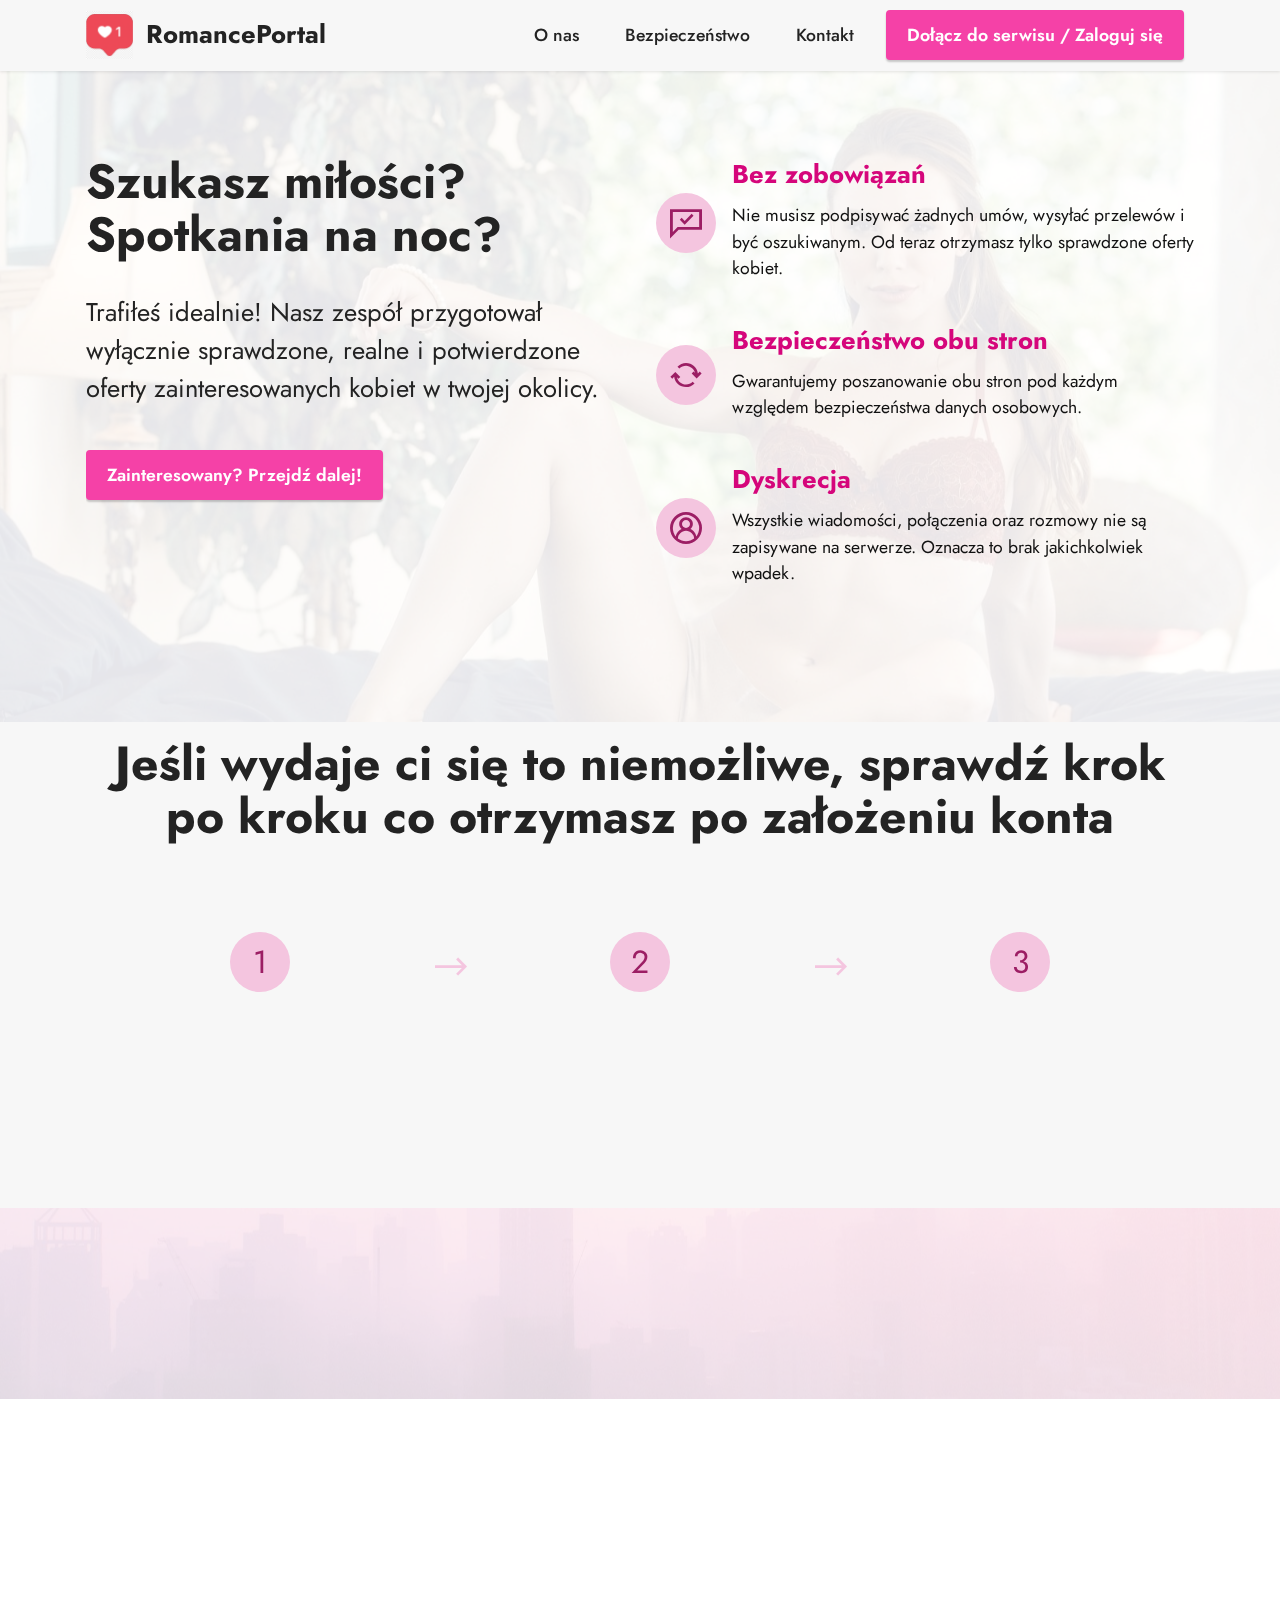
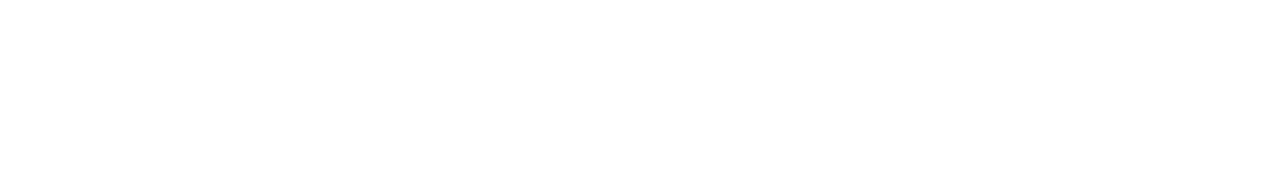
==== page1.html @ 08dfed38 "Add files via upload" ====
<!DOCTYPE html>
<html  >
<head>
  <!-- Site made with Mobirise Website Builder v5.2.0, https://mobirise.com -->
  <meta charset="UTF-8">
  <meta http-equiv="X-UA-Compatible" content="IE=edge">
  <meta name="generator" content="Mobirise v5.2.0, mobirise.com">
  <meta name="viewport" content="width=device-width, initial-scale=1, minimum-scale=1">
  <link rel="shortcut icon" href="assets/images/logo5.png" type="image/x-icon">
  <meta name="description" content="">
  
  
  <title>Page 1</title>
  <link rel="stylesheet" href="assets/web/assets/mobirise-icons2/mobirise2.css">
  <link rel="stylesheet" href="assets/tether/tether.min.css">
  <link rel="stylesheet" href="assets/bootstrap/css/bootstrap.min.css">
  <link rel="stylesheet" href="assets/bootstrap/css/bootstrap-grid.min.css">
  <link rel="stylesheet" href="assets/bootstrap/css/bootstrap-reboot.min.css">
  <link rel="stylesheet" href="assets/dropdown/css/style.css">
  <link rel="stylesheet" href="assets/animatecss/animate.css">
  <link rel="stylesheet" href="assets/socicon/css/styles.css">
  <link rel="stylesheet" href="assets/theme/css/style.css">
  <link rel="preload" as="style" href="assets/mobirise/css/mbr-additional.css"><link rel="stylesheet" href="assets/mobirise/css/mbr-additional.css" type="text/css">
  
  
  
  
</head>
<body>
  
  <section class="menu menu2 cid-suENTxYLut" once="menu" id="menu2-1d">
    
    <nav class="navbar navbar-dropdown navbar-fixed-top navbar-expand-lg">
        <div class="container">
            <div class="navbar-brand">
                <span class="navbar-logo">
                    <a href="https://mobiri.se">
                        <img src="assets/images/love-instagram-heart-logo-11562890691vkp75hdcke-96x98.png" alt="Mobirise" style="height: 3rem;">
                    </a>
                </span>
                <span class="navbar-caption-wrap"><a class="navbar-caption text-black display-7" href="https://mobiri.se">RomancePortal</a></span>
            </div>
            <button class="navbar-toggler" type="button" data-toggle="collapse" data-target="#navbarSupportedContent" aria-controls="navbarNavAltMarkup" aria-expanded="false" aria-label="Toggle navigation">
                <div class="hamburger">
                    <span></span>
                    <span></span>
                    <span></span>
                    <span></span>
                </div>
            </button>
            <div class="collapse navbar-collapse" id="navbarSupportedContent">
                <ul class="navbar-nav nav-dropdown" data-app-modern-menu="true"><li class="nav-item"><a class="nav-link link text-black display-4" href="https://mobiri.se">
                            O nas</a></li>
                    <li class="nav-item"><a class="nav-link link text-black display-4" href="https://mobiri.se">
                            Bezpieczeństwo</a></li>
                    <li class="nav-item"><a class="nav-link link text-black display-4" href="https://mobiri.se">Kontakt</a>
                    </li></ul>
                
                <div class="navbar-buttons mbr-section-btn"><a class="btn btn-primary display-4" href="https://mobiri.se">
                        Dołącz do serwisu / Zaloguj się</a></div>
            </div>
        </div>
    </nav>
</section>

<section class="features12 cid-suENNFpKTZ mbr-parallax-background" id="features13-1b">

    
    <div class="mbr-overlay" style="opacity: 0.9; background-color: rgb(255, 255, 255);">
    </div>
    <div class="container">
        <div class="row justify-content-center">
            <div class="col-12 col-lg-6">
                <div class="card-wrapper">
                    <div class="card-box align-left">
                        <h4 class="card-title mbr-fonts-style mb-4 display-2"><strong>Szukasz miłości?</strong><br><strong>Spotkania na noc?</strong></h4>
                        <p class="mbr-text mbr-fonts-style mb-4 display-7">
                            Trafiłeś idealnie! Nasz zespół przygotował wyłącznie sprawdzone, realne i potwierdzone oferty zainteresowanych kobiet w twojej okolicy.</p>
                        <div class="mbr-section-btn"><a class="btn btn-primary display-4" href="https://mobiri.se">Zainteresowany? Przejdź dalej!</a></div>
                    </div>
                </div>
            </div>
            <div class="col-12 col-lg-6">
                <div class="item mbr-flex">
                    <div class="icon-box">
                        <span class="mbr-iconfont mobi-mbri-cust-feedback mobi-mbri"></span>
                    </div>
                    <div class="text-box">
                        <h4 class="icon-title mbr-black mbr-fonts-style display-7">
                            <strong>Bez zobowiązań</strong></h4>
                        <h5 class="icon-text mbr-black mbr-fonts-style display-4">Nie musisz podpisywać żadnych umów, wysyłać przelewów i być oszukiwanym. Od teraz otrzymasz tylko sprawdzone oferty kobiet.</h5>
                    </div>
                </div>
                <div class="item mbr-flex">
                    <div class="icon-box">
                        <span class="mbr-iconfont mobi-mbri-update mobi-mbri"></span>
                    </div>
                    <div class="text-box">
                        <h4 class="icon-title mbr-black mbr-fonts-style display-7">
                            <strong>Bezpieczeństwo obu stron</strong></h4>
                        <h5 class="icon-text mbr-black mbr-fonts-style display-4">Gwarantujemy poszanowanie obu stron pod każdym względem bezpieczeństwa danych osobowych.</h5>
                    </div>
                </div>
                <div class="item mbr-flex">
                    <div class="icon-box">
                        <span class="mbr-iconfont mobi-mbri-user-2 mobi-mbri"></span>
                    </div>
                    <div class="text-box">
                        <h4 class="icon-title mbr-black mbr-fonts-style display-7">
                            <strong>Dyskrecja</strong></h4>
                        <h5 class="icon-text mbr-black mbr-fonts-style display-4">Wszystkie wiadomości, połączenia oraz rozmowy nie są zapisywane na serwerze. Oznacza to brak jakichkolwiek wpadek.</h5>
                    </div>
                </div>
            </div>
        </div>
    </div>
</section>

<section class="features23 cid-suENOWHllO" id="features24-1c">

    
    
    <div class="container">
        <div class="row justify-content-center">
            <div class="col-12">
                <div class="card-wrapper mb-4">
                    <div class="card-box align-center">
                        <h4 class="card-title mbr-fonts-style mb-4 display-2">
                            <strong>Jeśli wydaje ci się to niemożliwe, sprawdź krok po kroku co otrzymasz po założeniu konta</strong></h4>
                        
                        
                    </div>
                </div>
            </div>
            <div class="col-12 col-md-6 col-lg-4">
                <div class="item first mbr-flex p-4">
                    <div class="icon-wrap w-100">
                        <div class="icon-box">
                            <span class="step-number mbr-fonts-style display-5">1</span>
                        </div>
                    </div>

                    <div class="text-box">
                        <h4 class="icon-title card-title mbr-black mbr-fonts-style display-7"><strong>Przejście na portal randkowy</strong></h4>
                        <h5 class="mbr-text mbr-black mbr-fonts-style display-4">Wystarczy przejść na sprawdzony przez nas i zweryfikowany portal z pewnością działania.</h5>
                    </div>
                </div>
                <!-- <span mbr-icon class="mbr-iconfont mobi-mbri-devices mobi-mbri"></span> -->
            </div>
            <div class="col-12 col-md-6 col-lg-4">
                <div class="item mbr-flex p-4">
                    <div class="icon-wrap w-100">
                        <div class="icon-box">
                            <span class="step-number mbr-fonts-style display-5">2</span>
                        </div>
                    </div>
                    <div class="text-box">
                        <h4 class="icon-title card-title mbr-black mbr-fonts-style display-7"><strong>Prosta rejestracja bez wrażliwych danych</strong></h4>
                        <h5 class="mbr-text mbr-black mbr-fonts-style display-4">Zarejestrować się podając podstawowe dane jak adres e-mail czy wiek.</h5>
                    </div>
                </div>
            </div>
            <div class="col-12 col-md-6 col-lg-4">
                <div class="item mbr-flex p-4">
                    <div class="icon-wrap w-100">
                        <div class="icon-box">
                            <span class="step-number mbr-fonts-style display-5">3</span>
                        </div>
                    </div>
                    <div class="text-box">
                        <h4 class="icon-title card-title mbr-black mbr-fonts-style display-7">
                            <strong>Kontakt z wybraną kobietą</strong></h4>
                        <h5 class="mbr-text mbr-black mbr-fonts-style display-4">Dokonać wyboru interesującej nas osoby, dopasowanej do naszych upodobań jak i zainteresowań!</h5>
                    </div>
                </div>
            </div>
            
            
            
            
            
        </div>
    </div>
</section>

<section class="header13 cid-suENXFsCvl mbr-parallax-background" id="header13-1e">

    

    <div class="mbr-overlay" style="opacity: 0.8; background-color: rgb(255, 255, 255);"></div>

    <div class="align-center container">
        <div class="row justify-content-center">
            <div class="col-12 col-lg-11">
                <h1 class="mbr-section-title mbr-fonts-style mb-3 display-1"><strong>&nbsp;Dołącz teraz&nbsp;</strong></h1>
                
                <p class="mbr-text mbr-fonts-style mb-3 display-7">Przechodząc na stronę platformy randkowej otrzymujesz możliwość korzystania z wybranych funkcji związanych z umawianiem się bezpośrednio na spotkania jak i wszystkie inne funkcje randkowe. <br><br>Sprawdź nasze social media:</p>
                
                <div class="social-row display-7 mt-5">
                    <div class="soc-item">
                        <a href="https://twitter.com/mobirise" target="_blank">
                            <span class="mbr-iconfont socicon socicon-facebook"></span>
                        </a>
                    </div>
                    <div class="soc-item">
                        <a href="https://twitter.com/mobirise" target="_blank">
                            <span class="mbr-iconfont socicon socicon-twitter"></span>
                        </a>
                    </div>
                    <div class="soc-item">
                        <a href="https://twitter.com/mobirise" target="_blank">
                            <span class="mbr-iconfont socicon socicon-instagram"></span>
                        </a>
                    </div>
                    
                    
                </div>
            </div>
        </div>
    </div>
</section><section style="background-color: #fff; font-family: -apple-system, BlinkMacSystemFont, 'Segoe UI', 'Roboto', 'Helvetica Neue', Arial, sans-serif; color:#aaa; font-size:12px; padding: 0; align-items: center; display: flex;"><a href="https://mobirise.site/j" style="flex: 1 1; height: 3rem; padding-left: 1rem;"></a><p style="flex: 0 0 auto; margin:0; padding-right:1rem;"><a href="https://mobirise.site/d" style="color:#aaa;">The page</a> was created with Mobirise</p></section><script src="assets/web/assets/jquery/jquery.min.js"></script>  <script src="assets/popper/popper.min.js"></script>  <script src="assets/tether/tether.min.js"></script>  <script src="assets/bootstrap/js/bootstrap.min.js"></script>  <script src="assets/smoothscroll/smooth-scroll.js"></script>  <script src="assets/dropdown/js/nav-dropdown.js"></script>  <script src="assets/dropdown/js/navbar-dropdown.js"></script>  <script src="assets/touchswipe/jquery.touch-swipe.min.js"></script>  <script src="assets/viewportchecker/jquery.viewportchecker.js"></script>  <script src="assets/parallax/jarallax.min.js"></script>  <script src="assets/theme/js/script.js"></script>  
  
  
 <div id="scrollToTop" class="scrollToTop mbr-arrow-up"><a style="text-align: center;"><i class="mbr-arrow-up-icon mbr-arrow-up-icon-cm cm-icon cm-icon-smallarrow-up"></i></a></div>
    <input name="animation" type="hidden">
  </body>
</html>
---- assets/web/assets/mobirise-icons2/mobirise2.css ----
@font-face {
  font-family: 'Moririse2';
  font-display: swap;
  src:  url('mobirise2.eot?f2bix4');
  src:  url('mobirise2.eot?f2bix4#iefix') format('embedded-opentype'),
    url('mobirise2.ttf?f2bix4') format('truetype'),
    url('mobirise2.woff?f2bix4') format('woff'),
    url('mobirise2.svg?f2bix4#mobirise2') format('svg');
  font-weight: normal;
  font-style: normal;
}

[class^="mobi-"], [class*=" mobi-"] {
  /* use !important to prevent issues with browser extensions that change fonts */
  font-family: 'Moririse2' !important;
  speak: none;
  font-style: normal;
  font-weight: normal;
  font-variant: normal;
  text-transform: none;
  line-height: 1;

  /* Better Font Rendering =========== */
  -webkit-font-smoothing: antialiased;
  -moz-osx-font-smoothing: grayscale;
}

.mobi-mbri-add-submenu:before {
  content: "\e900";
}
.mobi-mbri-alert:before {
  content: "\e901";
}
.mobi-mbri-align-center:before {
  content: "\e902";
}
.mobi-mbri-align-justify:before {
  content: "\e903";
}
.mobi-mbri-align-left:before {
  content: "\e904";
}
.mobi-mbri-align-right:before {
  content: "\e905";
}
.mobi-mbri-android:before {
  content: "\e906";
}
.mobi-mbri-apple:before {
  content: "\e907";
}
.mobi-mbri-arrow-down:before {
  content: "\e908";
}
.mobi-mbri-arrow-next:before {
  content: "\e909";
}
.mobi-mbri-arrow-prev:before {
  content: "\e90a";
}
.mobi-mbri-arrow-up:before {
  content: "\e90b";
}
.mobi-mbri-bold:before {
  content: "\e90c";
}
.mobi-mbri-bookmark:before {
  content: "\e90d";
}
.mobi-mbri-bootstrap:before {
  content: "\e90e";
}
.mobi-mbri-briefcase:before {
  content: "\e90f";
}
.mobi-mbri-browse:before {
  content: "\e910";
}
.mobi-mbri-bulleted-list:before {
  content: "\e911";
}
.mobi-mbri-calendar:before {
  content: "\e912";
}
.mobi-mbri-camera:before {
  content: "\e913";
}
.mobi-mbri-cart-add:before {
  content: "\e914";
}
.mobi-mbri-cart-full:before {
  content: "\e915";
}
.mobi-mbri-cash:before {
  content: "\e916";
}
.mobi-mbri-change-style:before {
  content: "\e917";
}
.mobi-mbri-chat:before {
  content: "\e918";
}
.mobi-mbri-clock:before {
  content: "\e919";
}
.mobi-mbri-close:before {
  content: "\e91a";
}
.mobi-mbri-cloud:before {
  content: "\e91b";
}
.mobi-mbri-code:before {
  content: "\e91c";
}
.mobi-mbri-contact-form:before {
  content: "\e91d";
}
.mobi-mbri-credit-card:before {
  content: "\e91e";
}
.mobi-mbri-cursor-click:before {
  content: "\e91f";
}
.mobi-mbri-cust-feedback:before {
  content: "\e920";
}
.mobi-mbri-database:before {
  content: "\e921";
}
.mobi-mbri-delivery:before {
  content: "\e922";
}
.mobi-mbri-desktop:before {
  content: "\e923";
}
.mobi-mbri-devices:before {
  content: "\e924";
}
.mobi-mbri-down:before {
  content: "\e925";
}
.mobi-mbri-download-2:before {
  content: "\e926";
}
.mobi-mbri-download:before {
  content: "\e927";
}
.mobi-mbri-drag-n-drop-2:before {
  content: "\e928";
}
.mobi-mbri-drag-n-drop:before {
  content: "\e929";
}
.mobi-mbri-edit-2:before {
  content: "\e92a";
}
.mobi-mbri-edit:before {
  content: "\e92b";
}
.mobi-mbri-error:before {
  content: "\e92c";
}
.mobi-mbri-extension:before {
  content: "\e92d";
}
.mobi-mbri-features:before {
  content: "\e92e";
}
.mobi-mbri-file:before {
  content: "\e92f";
}
.mobi-mbri-flag:before {
  content: "\e930";
}
.mobi-mbri-folder:before {
  content: "\e931";
}
.mobi-mbri-gift:before {
  content: "\e932";
}
.mobi-mbri-github:before {
  content: "\e933";
}
.mobi-mbri-globe-2:before {
  content: "\e934";
}
.mobi-mbri-globe:before {
  content: "\e935";
}
.mobi-mbri-growing-chart:before {
  content: "\e936";
}
.mobi-mbri-hearth:before {
  content: "\e937";
}
.mobi-mbri-help:before {
  content: "\e938";
}
.mobi-mbri-home:before {
  content: "\e939";
}
.mobi-mbri-hot-cup:before {
  content: "\e93a";
}
.mobi-mbri-idea:before {
  content: "\e93b";
}
.mobi-mbri-image-gallery:before {
  content: "\e93c";
}
.mobi-mbri-image-slider:before {
  content: "\e93d";
}
.mobi-mbri-info:before {
  content: "\e93e";
}
.mobi-mbri-italic:before {
  content: "\e93f";
}
.mobi-mbri-key:before {
  content: "\e940";
}
.mobi-mbri-laptop:before {
  content: "\e941";
}
.mobi-mbri-layers:before {
  content: "\e942";
}
.mobi-mbri-left-right:before {
  content: "\e943";
}
.mobi-mbri-left:before {
  content: "\e944";
}
.mobi-mbri-letter:before {
  content: "\e945";
}
.mobi-mbri-like:before {
  content: "\e946";
}
.mobi-mbri-link:before {
  content: "\e947";
}
.mobi-mbri-lock:before {
  content: "\e948";
}
.mobi-mbri-login:before {
  content: "\e949";
}
.mobi-mbri-logout:before {
  content: "\e94a";
}
.mobi-mbri-magic-stick:before {
  content: "\e94b";
}
.mobi-mbri-map-pin:before {
  content: "\e94c";
}
.mobi-mbri-menu:before {
  content: "\e94d";
}
.mobi-mbri-mobile-2:before {
  content: "\e94e";
}
.mobi-mbri-mobile-horizontal:before {
  content: "\e94f";
}
.mobi-mbri-mobile:before {
  content: "\e950";
}
.mobi-mbri-mobirise:before {
  content: "\e951";
}
.mobi-mbri-more-horizontal:before {
  content: "\e952";
}
.mobi-mbri-more-vertical:before {
  content: "\e953";
}
.mobi-mbri-music:before {
  content: "\e954";
}
.mobi-mbri-new-file:before {
  content: "\e955";
}
.mobi-mbri-numbered-list:before {
  content: "\e956";
}
.mobi-mbri-opened-folder:before {
  content: "\e957";
}
.mobi-mbri-pages:before {
  content: "\e958";
}
.mobi-mbri-paper-plane:before {
  content: "\e959";
}
.mobi-mbri-paperclip:before {
  content: "\e95a";
}
.mobi-mbri-phone:before {
  content: "\e95b";
}
.mobi-mbri-photo:before {
  content: "\e95c";
}
.mobi-mbri-photos:before {
  content: "\e95d";
}
.mobi-mbri-pin:before {
  content: "\e95e";
}
.mobi-mbri-play:before {
  content: "\e95f";
}
.mobi-mbri-plus:before {
  content: "\e960";
}
.mobi-mbri-preview:before {
  content: "\e961";
}
.mobi-mbri-print:before {
  content: "\e962";
}
.mobi-mbri-protect:before {
  content: "\e963";
}
.mobi-mbri-question:before {
  content: "\e964";
}
.mobi-mbri-quote-left:before {
  content: "\e965";
}
.mobi-mbri-quote-right:before {
  content: "\e966";
}
.mobi-mbri-redo:before {
  content: "\e967";
}
.mobi-mbri-refresh:before {
  content: "\e968";
}
.mobi-mbri-responsive-2:before {
  content: "\e969";
}
.mobi-mbri-responsive:before {
  content: "\e96a";
}
.mobi-mbri-right:before {
  content: "\e96b";
}
.mobi-mbri-rocket:before {
  content: "\e96c";
}
.mobi-mbri-sad-face:before {
  content: "\e96d";
}
.mobi-mbri-sale:before {
  content: "\e96e";
}
.mobi-mbri-save:before {
  content: "\e96f";
}
.mobi-mbri-search:before {
  content: "\e970";
}
.mobi-mbri-setting-2:before {
  content: "\e971";
}
.mobi-mbri-setting-3:before {
  content: "\e972";
}
.mobi-mbri-setting:before {
  content: "\e973";
}
.mobi-mbri-share:before {
  content: "\e974";
}
.mobi-mbri-shopping-bag:before {
  content: "\e975";
}
.mobi-mbri-shopping-basket:before {
  content: "\e976";
}
.mobi-mbri-shopping-cart:before {
  content: "\e977";
}
.mobi-mbri-sites:before {
  content: "\e978";
}
.mobi-mbri-smile-face:before {
  content: "\e979";
}
.mobi-mbri-speed:before {
  content: "\e97a";
}
.mobi-mbri-star:before {
  content: "\e97b";
}
.mobi-mbri-success:before {
  content: "\e97c";
}
.mobi-mbri-sun:before {
  content: "\e97d";
}
.mobi-mbri-sun2:before {
  content: "\e97e";
}
.mobi-mbri-tablet-vertical:before {
  content: "\e97f";
}
.mobi-mbri-tablet:before {
  content: "\e980";
}
.mobi-mbri-target:before {
  content: "\e981";
}
.mobi-mbri-timer:before {
  content: "\e982";
}
.mobi-mbri-to-ftp:before {
  content: "\e983";
}
.mobi-mbri-to-local-drive:before {
  content: "\e984";
}
.mobi-mbri-touch-swipe:before {
  content: "\e985";
}
.mobi-mbri-touch:before {
  content: "\e986";
}
.mobi-mbri-trash:before {
  content: "\e987";
}
.mobi-mbri-underline:before {
  content: "\e988";
}
.mobi-mbri-undo:before {
  content: "\e989";
}
.mobi-mbri-unlink:before {
  content: "\e98a";
}
.mobi-mbri-unlock:before {
  content: "\e98b";
}
.mobi-mbri-up-down:before {
  content: "\e98c";
}
.mobi-mbri-up:before {
  content: "\e98d";
}
.mobi-mbri-update:before {
  content: "\e98e";
}
.mobi-mbri-upload-2:before {
  content: "\e98f";
}
.mobi-mbri-upload:before {
  content: "\e990";
}
.mobi-mbri-user-2:before {
  content: "\e991";
}
.mobi-mbri-user:before {
  content: "\e992";
}
.mobi-mbri-users:before {
  content: "\e993";
}
.mobi-mbri-video-play:before {
  content: "\e994";
}
.mobi-mbri-video:before {
  content: "\e995";
}
.mobi-mbri-watch:before {
  content: "\e996";
}
.mobi-mbri-website-theme-2:before {
  content: "\e997";
}
.mobi-mbri-website-theme:before {
  content: "\e998";
}
.mobi-mbri-wifi:before {
  content: "\e999";
}
.mobi-mbri-windows:before {
  content: "\e99a";
}
.mobi-mbri-zoom-in:before {
  content: "\e99b";
}
.mobi-mbri-zoom-out:before {
  content: "\e99c";
}
---- assets/dropdown/css/style.css ----
.navbar-dropdown {
  left: 0;
  padding: 0;
  position: absolute;
  right: 0;
  top: 0;
  transition: all 0.45s ease;
  z-index: 1030;
  background: #282828; }
  .navbar-dropdown .navbar-logo {
    margin-right: 0.8rem;
    transition: margin 0.3s ease-in-out;
    vertical-align: middle; }
    .navbar-dropdown .navbar-logo img {
      height: 3.125rem;
      transition: all 0.3s ease-in-out; }
    .navbar-dropdown .navbar-logo.mbr-iconfont {
      font-size: 3.125rem;
      line-height: 3.125rem; }
  .navbar-dropdown .navbar-caption {
    font-weight: 700;
    white-space: normal;
    vertical-align: -4px;
    line-height: 3.125rem !important; }
    .navbar-dropdown .navbar-caption, .navbar-dropdown .navbar-caption:hover {
      color: inherit;
      text-decoration: none; }
  .navbar-dropdown .mbr-iconfont + .navbar-caption {
    vertical-align: -1px; }
  .navbar-dropdown.navbar-fixed-top {
    position: fixed; }
  .navbar-dropdown .navbar-brand span {
    vertical-align: -4px; }
  .navbar-dropdown.bg-color.transparent {
    background: none; }
  .navbar-dropdown.navbar-short .navbar-brand {
    padding: 0.625rem 0; }
    .navbar-dropdown.navbar-short .navbar-brand span {
      vertical-align: -1px; }
  .navbar-dropdown.navbar-short .navbar-caption {
    line-height: 2.375rem !important;
    vertical-align: -2px; }
  .navbar-dropdown.navbar-short .navbar-logo {
    margin-right: 0.5rem; }
    .navbar-dropdown.navbar-short .navbar-logo img {
      height: 2.375rem; }
    .navbar-dropdown.navbar-short .navbar-logo.mbr-iconfont {
      font-size: 2.375rem;
      line-height: 2.375rem; }
  .navbar-dropdown.navbar-short .mbr-table-cell {
    height: 3.625rem; }
  .navbar-dropdown .navbar-close {
    left: 0.6875rem;
    position: fixed;
    top: 0.75rem;
    z-index: 1000; }
  .navbar-dropdown .hamburger-icon {
    content: "";
    display: inline-block;
    vertical-align: middle;
    width: 16px;
    -webkit-box-shadow: 0 -6px 0 1px #282828,0 0 0 1px #282828,0 6px 0 1px #282828;
    -moz-box-shadow: 0 -6px 0 1px #282828,0 0 0 1px #282828,0 6px 0 1px #282828;
    box-shadow: 0 -6px 0 1px #282828,0 0 0 1px #282828,0 6px 0 1px #282828; }

.dropdown-menu .dropdown-toggle[data-toggle="dropdown-submenu"]::after {
  border-bottom: 0.35em solid transparent;
  border-left: 0.35em solid;
  border-right: 0;
  border-top: 0.35em solid transparent;
  margin-left: 0.3rem; }

.dropdown-menu .dropdown-item:focus {
  outline: 0; }

.nav-dropdown {
  font-size: 0.75rem;
  font-weight: 500;
  height: auto !important; }
  .nav-dropdown .nav-btn {
    padding-left: 1rem; }
  .nav-dropdown .link {
    margin: .667em 1.667em;
    font-weight: 500;
    padding: 0;
    transition: color .2s ease-in-out; }
    .nav-dropdown .link.dropdown-toggle {
      margin-right: 2.583em; }
      .nav-dropdown .link.dropdown-toggle::after {
        margin-left: .25rem;
        border-top: 0.35em solid;
        border-right: 0.35em solid transparent;
        border-left: 0.35em solid transparent;
        border-bottom: 0; }
      .nav-dropdown .link.dropdown-toggle[aria-expanded="true"] {
        margin: 0;
        padding: 0.667em 3.263em  0.667em 1.667em; }
  .nav-dropdown .link::after,
  .nav-dropdown .dropdown-item::after {
    color: inherit; }
  .nav-dropdown .btn {
    font-size: 0.75rem;
    font-weight: 700;
    letter-spacing: 0;
    margin-bottom: 0;
    padding-left: 1.25rem;
    padding-right: 1.25rem; }
  .nav-dropdown .dropdown-menu {
    border-radius: 0;
    border: 0;
    left: 0;
    margin: 0;
    padding-bottom: 1.25rem;
    padding-top: 1.25rem;
    position: relative; }
  .nav-dropdown .dropdown-submenu {
    margin-left: 0.125rem;
    top: 0; }
  .nav-dropdown .dropdown-item {
    font-weight: 500;
    line-height: 2;
    padding: 0.3846em 4.615em 0.3846em 1.5385em;
    position: relative;
    transition: color .2s ease-in-out, background-color .2s ease-in-out; }
    .nav-dropdown .dropdown-item::after {
      margin-top: -0.3077em;
      position: absolute;
      right: 1.1538em;
      top: 50%; }
    .nav-dropdown .dropdown-item:focus, .nav-dropdown .dropdown-item:hover {
      background: none; }

@media (max-width: 767px) {
  .nav-dropdown.navbar-toggleable-sm {
    bottom: 0;
    display: none;
    left: 0;
    overflow-x: hidden;
    position: fixed;
    top: 0;
    transform: translateX(-100%);
    -ms-transform: translateX(-100%);
    -webkit-transform: translateX(-100%);
    width: 18.75rem;
    z-index: 999; } }
.nav-dropdown.navbar-toggleable-xl {
  bottom: 0;
  display: none;
  left: 0;
  overflow-x: hidden;
  position: fixed;
  top: 0;
  transform: translateX(-100%);
  -ms-transform: translateX(-100%);
  -webkit-transform: translateX(-100%);
  width: 18.75rem;
  z-index: 999; }

.nav-dropdown-sm {
  display: block !important;
  overflow-x: hidden;
  overflow: auto;
  padding-top: 3.875rem; }
  .nav-dropdown-sm::after {
    content: "";
    display: block;
    height: 3rem;
    width: 100%; }
  .nav-dropdown-sm.collapse.in ~ .navbar-close {
    display: block !important; }
  .nav-dropdown-sm.collapsing, .nav-dropdown-sm.collapse.in {
    transform: translateX(0);
    -ms-transform: translateX(0);
    -webkit-transform: translateX(0);
    transition: all 0.25s ease-out;
    -webkit-transition: all 0.25s ease-out;
    background: #282828; }
  .nav-dropdown-sm.collapsing[aria-expanded="false"] {
    transform: translateX(-100%);
    -ms-transform: translateX(-100%);
    -webkit-transform: translateX(-100%); }
  .nav-dropdown-sm .nav-item {
    display: block;
    margin-left: 0 !important;
    padding-left: 0; }
  .nav-dropdown-sm .link,
  .nav-dropdown-sm .dropdown-item {
    border-top: 1px dotted rgba(255, 255, 255, 0.1);
    font-size: 0.8125rem;
    line-height: 1.6;
    margin: 0 !important;
    padding: 0.875rem 2.4rem 0.875rem 1.5625rem !important;
    position: relative;
    white-space: normal; }
    .nav-dropdown-sm .link:focus, .nav-dropdown-sm .link:hover,
    .nav-dropdown-sm .dropdown-item:focus,
    .nav-dropdown-sm .dropdown-item:hover {
      background: rgba(0, 0, 0, 0.2) !important;
      color: #c0a375; }
  .nav-dropdown-sm .nav-btn {
    position: relative;
    padding: 1.5625rem 1.5625rem 0 1.5625rem; }
    .nav-dropdown-sm .nav-btn::before {
      border-top: 1px dotted rgba(255, 255, 255, 0.1);
      content: "";
      left: 0;
      position: absolute;
      top: 0;
      width: 100%; }
    .nav-dropdown-sm .nav-btn + .nav-btn {
      padding-top: 0.625rem; }
      .nav-dropdown-sm .nav-btn + .nav-btn::before {
        display: none; }
  .nav-dropdown-sm .btn {
    padding: 0.625rem 0; }
  .nav-dropdown-sm .dropdown-toggle[data-toggle="dropdown-submenu"]::after {
    margin-left: .25rem;
    border-top: 0.35em solid;
    border-right: 0.35em solid transparent;
    border-left: 0.35em solid transparent;
    border-bottom: 0; }
  .nav-dropdown-sm .dropdown-toggle[data-toggle="dropdown-submenu"][aria-expanded="true"]::after {
    border-top: 0;
    border-right: 0.35em solid transparent;
    border-left: 0.35em solid transparent;
    border-bottom: 0.35em solid; }
  .nav-dropdown-sm .dropdown-menu {
    margin: 0;
    padding: 0;
    position: relative;
    top: 0;
    left: 0;
    width: 100%;
    border: 0;
    float: none;
    border-radius: 0;
    background: none; }
  .nav-dropdown-sm .dropdown-submenu {
    left: 100%;
    margin-left: 0.125rem;
    margin-top: -1.25rem;
    top: 0; }

.navbar-toggleable-sm .nav-dropdown .dropdown-menu {
  position: absolute; }

.navbar-toggleable-sm .nav-dropdown .dropdown-submenu {
  left: 100%;
  margin-left: 0.125rem;
  margin-top: -1.25rem;
  top: 0; }

.navbar-toggleable-sm.opened .nav-dropdown .dropdown-menu {
  position: relative; }

.navbar-toggleable-sm.opened .nav-dropdown .dropdown-submenu {
  left: 0;
  margin-left: 00rem;
  margin-top: 0rem;
  top: 0; }

.is-builder .nav-dropdown.collapsing {
  transition: none !important; }

/*# sourceMappingURL=style.css.map */
---- assets/socicon/css/styles.css ----
@charset "UTF-8";

@font-face {
  font-family: 'Socicon';
  src:  url('../fonts/socicon.eot');
  src:  url('../fonts/socicon.eot?#iefix') format('embedded-opentype'),
    url('../fonts/socicon.woff2') format('woff2'),
    url('../fonts/socicon.ttf') format('truetype'),
    url('../fonts/socicon.woff') format('woff'),
    url('../fonts/socicon.svg#socicon') format('svg');
  font-weight: normal;
  font-style: normal;
}

[data-icon]:before {
  font-family: "socicon" !important;
  content: attr(data-icon);
  font-style: normal !important;
  font-weight: normal !important;
  font-variant: normal !important;
  text-transform: none !important;
  speak: none;
  line-height: 1;
  -webkit-font-smoothing: antialiased;
  -moz-osx-font-smoothing: grayscale;
}

[class^="socicon-"], [class*=" socicon-"] {
  /* use !important to prevent issues with browser extensions that change fonts */
  font-family: 'Socicon' !important;
  speak: none;
  font-style: normal;
  font-weight: normal;
  font-variant: normal;
  text-transform: none;
  line-height: 1;

  /* Better Font Rendering =========== */
  -webkit-font-smoothing: antialiased;
  -moz-osx-font-smoothing: grayscale;
}

.socicon-eitaa:before {
  content: "\e97c";
}
.socicon-soroush:before {
  content: "\e97d";
}
.socicon-bale:before {
  content: "\e97e";
}
.socicon-zazzle:before {
  content: "\e97b";
}
.socicon-society6:before {
  content: "\e97a";
}
.socicon-redbubble:before {
  content: "\e979";
}
.socicon-avvo:before {
  content: "\e978";
}
.socicon-stitcher:before {
  content: "\e977";
}
.socicon-googlehangouts:before {
  content: "\e974";
}
.socicon-dlive:before {
  content: "\e975";
}
.socicon-vsco:before {
  content: "\e976";
}
.socicon-flipboard:before {
  content: "\e973";
}
.socicon-ubuntu:before {
  content: "\e958";
}
.socicon-artstation:before {
  content: "\e959";
}
.socicon-invision:before {
  content: "\e95a";
}
.socicon-torial:before {
  content: "\e95b";
}
.socicon-collectorz:before {
  content: "\e95c";
}
.socicon-seenthis:before {
  content: "\e95d";
}
.socicon-googleplaymusic:before {
  content: "\e95e";
}
.socicon-debian:before {
  content: "\e95f";
}
.socicon-filmfreeway:before {
  content: "\e960";
}
.socicon-gnome:before {
  content: "\e961";
}
.socicon-itchio:before {
  content: "\e962";
}
.socicon-jamendo:before {
  content: "\e963";
}
.socicon-mix:before {
  content: "\e964";
}
.socicon-sharepoint:before {
  content: "\e965";
}
.socicon-tinder:before {
  content: "\e966";
}
.socicon-windguru:before {
  content: "\e967";
}
.socicon-cdbaby:before {
  content: "\e968";
}
.socicon-elementaryos:before {
  content: "\e969";
}
.socicon-stage32:before {
  content: "\e96a";
}
.socicon-tiktok:before {
  content: "\e96b";
}
.socicon-gitter:before {
  content: "\e96c";
}
.socicon-letterboxd:before {
  content: "\e96d";
}
.socicon-threema:before {
  content: "\e96e";
}
.socicon-splice:before {
  content: "\e96f";
}
.socicon-metapop:before {
  content: "\e970";
}
.socicon-naver:before {
  content: "\e971";
}
.socicon-remote:before {
  content: "\e972";
}
.socicon-internet:before {
  content: "\e957";
}
.socicon-moddb:before {
  content: "\e94b";
}
.socicon-indiedb:before {
  content: "\e94c";
}
.socicon-traxsource:before {
  content: "\e94d";
}
.socicon-gamefor:before {
  content: "\e94e";
}
.socicon-pixiv:before {
  content: "\e94f";
}
.socicon-myanimelist:before {
  content: "\e950";
}
.socicon-blackberry:before {
  content: "\e951";
}
.socicon-wickr:before {
  content: "\e952";
}
.socicon-spip:before {
  content: "\e953";
}
.socicon-napster:before {
  content: "\e954";
}
.socicon-beatport:before {
  content: "\e955";
}
.socicon-hackerone:before {
  content: "\e956";
}
.socicon-hackernews:before {
  content: "\e946";
}
.socicon-smashwords:before {
  content: "\e947";
}
.socicon-kobo:before {
  content: "\e948";
}
.socicon-bookbub:before {
  content: "\e949";
}
.socicon-mailru:before {
  content: "\e94a";
}
.socicon-gitlab:before {
  content: "\e945";
}
.socicon-instructables:before {
  content: "\e944";
}
.socicon-portfolio:before {
  content: "\e943";
}
.socicon-codered:before {
  content: "\e940";
}
.socicon-origin:before {
  content: "\e941";
}
.socicon-nextdoor:before {
  content: "\e942";
}
.socicon-udemy:before {
  content: "\e93f";
}
.socicon-livemaster:before {
  content: "\e93e";
}
.socicon-crunchbase:before {
  content: "\e93b";
}
.socicon-homefy:before {
  content: "\e93c";
}
.socicon-calendly:before {
  content: "\e93d";
}
.socicon-realtor:before {
  content: "\e90f";
}
.socicon-tidal:before {
  content: "\e910";
}
.socicon-qobuz:before {
  content: "\e911";
}
.socicon-natgeo:before {
  content: "\e912";
}
.socicon-mastodon:before {
  content: "\e913";
}
.socicon-unsplash:before {
  content: "\e914";
}
.socicon-homeadvisor:before {
  content: "\e915";
}
.socicon-angieslist:before {
  content: "\e916";
}
.socicon-codepen:before {
  content: "\e917";
}
.socicon-slack:before {
  content: "\e918";
}
.socicon-openaigym:before {
  content: "\e919";
}
.socicon-logmein:before {
  content: "\e91a";
}
.socicon-fiverr:before {
  content: "\e91b";
}
.socicon-gotomeeting:before {
  content: "\e91c";
}
.socicon-aliexpress:before {
  content: "\e91d";
}
.socicon-guru:before {
  content: "\e91e";
}
.socicon-appstore:before {
  content: "\e91f";
}
.socicon-homes:before {
  content: "\e920";
}
.socicon-zoom:before {
  content: "\e921";
}
.socicon-alibaba:before {
  content: "\e922";
}
.socicon-craigslist:before {
  content: "\e923";
}
.socicon-wix:before {
  content: "\e924";
}
.socicon-redfin:before {
  content: "\e925";
}
.socicon-googlecalendar:before {
  content: "\e926";
}
.socicon-shopify:before {
  content: "\e927";
}
.socicon-freelancer:before {
  content: "\e928";
}
.socicon-seedrs:before {
  content: "\e929";
}
.socicon-bing:before {
  content: "\e92a";
}
.socicon-doodle:before {
  content: "\e92b";
}
.socicon-bonanza:before {
  content: "\e92c";
}
.socicon-squarespace:before {
  content: "\e92d";
}
.socicon-toptal:before {
  content: "\e92e";
}
.socicon-gust:before {
  content: "\e92f";
}
.socicon-ask:before {
  content: "\e930";
}
.socicon-trulia:before {
  content: "\e931";
}
.socicon-loomly:before {
  content: "\e932";
}
.socicon-ghost:before {
  content: "\e933";
}
.socicon-upwork:before {
  content: "\e934";
}
.socicon-fundable:before {
  content: "\e935";
}
.socicon-booking:before {
  content: "\e936";
}
.socicon-googlemaps:before {
  content: "\e937";
}
.socicon-zillow:before {
  content: "\e938";
}
.socicon-niconico:before {
  content: "\e939";
}
.socicon-toneden:before {
  content: "\e93a";
}
.socicon-augment:before {
  content: "\e908";
}
.socicon-bitbucket:before {
  content: "\e909";
}
.socicon-fyuse:before {
  content: "\e90a";
}
.socicon-yt-gaming:before {
  content: "\e90b";
}
.socicon-sketchfab:before {
  content: "\e90c";
}
.socicon-mobcrush:before {
  content: "\e90d";
}
.socicon-microsoft:before {
  content: "\e90e";
}
.socicon-pandora:before {
  content: "\e907";
}
.socicon-messenger:before {
  content: "\e906";
}
.socicon-gamewisp:before {
  content: "\e905";
}
.socicon-bloglovin:before {
  content: "\e904";
}
.socicon-tunein:before {
  content: "\e903";
}
.socicon-gamejolt:before {
  content: "\e901";
}
.socicon-trello:before {
  content: "\e902";
}
.socicon-spreadshirt:before {
  content: "\e900";
}
.socicon-500px:before {
  content: "\e000";
}
.socicon-8tracks:before {
  content: "\e001";
}
.socicon-airbnb:before {
  content: "\e002";
}
.socicon-alliance:before {
  content: "\e003";
}
.socicon-amazon:before {
  content: "\e004";
}
.socicon-amplement:before {
  content: "\e005";
}
.socicon-android:before {
  content: "\e006";
}
.socicon-angellist:before {
  content: "\e007";
}
.socicon-apple:before {
  content: "\e008";
}
.socicon-appnet:before {
  content: "\e009";
}
.socicon-baidu:before {
  content: "\e00a";
}
.socicon-bandcamp:before {
  content: "\e00b";
}
.socicon-battlenet:before {
  content: "\e00c";
}
.socicon-mixer:before {
  content: "\e00d";
}
.socicon-bebee:before {
  content: "\e00e";
}
.socicon-bebo:before {
  content: "\e00f";
}
.socicon-behance:before {
  content: "\e010";
}
.socicon-blizzard:before {
  content: "\e011";
}
.socicon-blogger:before {
  content: "\e012";
}
.socicon-buffer:before {
  content: "\e013";
}
.socicon-chrome:before {
  content: "\e014";
}
.socicon-coderwall:before {
  content: "\e015";
}
.socicon-curse:before {
  content: "\e016";
}
.socicon-dailymotion:before {
  content: "\e017";
}
.socicon-deezer:before {
  content: "\e018";
}
.socicon-delicious:before {
  content: "\e019";
}
.socicon-deviantart:before {
  content: "\e01a";
}
.socicon-diablo:before {
  content: "\e01b";
}
.socicon-digg:before {
  content: "\e01c";
}
.socicon-discord:before {
  content: "\e01d";
}
.socicon-disqus:before {
  content: "\e01e";
}
.socicon-douban:before {
  content: "\e01f";
}
.socicon-draugiem:before {
  content: "\e020";
}
.socicon-dribbble:before {
  content: "\e021";
}
.socicon-drupal:before {
  content: "\e022";
}
.socicon-ebay:before {
  content: "\e023";
}
.socicon-ello:before {
  content: "\e024";
}
.socicon-endomodo:before {
  content: "\e025";
}
.socicon-envato:before {
  content: "\e026";
}
.socicon-etsy:before {
  content: "\e027";
}
.socicon-facebook:before {
  content: "\e028";
}
.socicon-feedburner:before {
  content: "\e029";
}
.socicon-filmweb:before {
  content: "\e02a";
}
.socicon-firefox:before {
  content: "\e02b";
}
.socicon-flattr:before {
  content: "\e02c";
}
.socicon-flickr:before {
  content: "\e02d";
}
.socicon-formulr:before {
  content: "\e02e";
}
.socicon-forrst:before {
  content: "\e02f";
}
.socicon-foursquare:before {
  content: "\e030";
}
.socicon-friendfeed:before {
  content: "\e031";
}
.socicon-github:before {
  content: "\e032";
}
.socicon-goodreads:before {
  content: "\e033";
}
.socicon-google:before {
  content: "\e034";
}
.socicon-googlescholar:before {
  content: "\e035";
}
.socicon-googlegroups:before {
  content: "\e036";
}
.socicon-googlephotos:before {
  content: "\e037";
}
.socicon-googleplus:before {
  content: "\e038";
}
.socicon-grooveshark:before {
  content: "\e039";
}
.socicon-hackerrank:before {
  content: "\e03a";
}
.socicon-hearthstone:before {
  content: "\e03b";
}
.socicon-hellocoton:before {
  content: "\e03c";
}
.socicon-heroes:before {
  content: "\e03d";
}
.socicon-smashcast:before {
  content: "\e03e";
}
.socicon-horde:before {
  content: "\e03f";
}
.socicon-houzz:before {
  content: "\e040";
}
.socicon-icq:before {
  content: "\e041";
}
.socicon-identica:before {
  content: "\e042";
}
.socicon-imdb:before {
  content: "\e043";
}
.socicon-instagram:before {
  content: "\e044";
}
.socicon-issuu:before {
  content: "\e045";
}
.socicon-istock:before {
  content: "\e046";
}
.socicon-itunes:before {
  content: "\e047";
}
.socicon-keybase:before {
  content: "\e048";
}
.socicon-lanyrd:before {
  content: "\e049";
}
.socicon-lastfm:before {
  content: "\e04a";
}
.socicon-line:before {
  content: "\e04b";
}
.socicon-linkedin:before {
  content: "\e04c";
}
.socicon-livejournal:before {
  content: "\e04d";
}
.socicon-lyft:before {
  content: "\e04e";
}
.socicon-macos:before {
  content: "\e04f";
}
.socicon-mail:before {
  content: "\e050";
}
.socicon-medium:before {
  content: "\e051";
}
.socicon-meetup:before {
  content: "\e052";
}
.socicon-mixcloud:before {
  content: "\e053";
}
.socicon-modelmayhem:before {
  content: "\e054";
}
.socicon-mumble:before {
  content: "\e055";
}
.socicon-myspace:before {
  content: "\e056";
}
.socicon-newsvine:before {
  content: "\e057";
}
.socicon-nintendo:before {
  content: "\e058";
}
.socicon-npm:before {
  content: "\e059";
}
.socicon-odnoklassniki:before {
  content: "\e05a";
}
.socicon-openid:before {
  content: "\e05b";
}
.socicon-opera:before {
  content: "\e05c";
}
.socicon-outlook:before {
  content: "\e05d";
}
.socicon-overwatch:before {
  content: "\e05e";
}
.socicon-patreon:before {
  content: "\e05f";
}
.socicon-paypal:before {
  content: "\e060";
}
.socicon-periscope:before {
  content: "\e061";
}
.socicon-persona:before {
  content: "\e062";
}
.socicon-pinterest:before {
  content: "\e063";
}
.socicon-play:before {
  content: "\e064";
}
.socicon-player:before {
  content: "\e065";
}
.socicon-playstation:before {
  content: "\e066";
}
.socicon-pocket:before {
  content: "\e067";
}
.socicon-qq:before {
  content: "\e068";
}
.socicon-quora:before {
  content: "\e069";
}
.socicon-raidcall:before {
  content: "\e06a";
}
.socicon-ravelry:before {
  content: "\e06b";
}
.socicon-reddit:before {
  content: "\e06c";
}
.socicon-renren:before {
  content: "\e06d";
}
.socicon-researchgate:before {
  content: "\e06e";
}
.socicon-residentadvisor:before {
  content: "\e06f";
}
.socicon-reverbnation:before {
  content: "\e070";
}
.socicon-rss:before {
  content: "\e071";
}
.socicon-sharethis:before {
  content: "\e072";
}
.socicon-skype:before {
  content: "\e073";
}
.socicon-slideshare:before {
  content: "\e074";
}
.socicon-smugmug:before {
  content: "\e075";
}
.socicon-snapchat:before {
  content: "\e076";
}
.socicon-songkick:before {
  content: "\e077";
}
.socicon-soundcloud:before {
  content: "\e078";
}
.socicon-spotify:before {
  content: "\e079";
}
.socicon-stackexchange:before {
  content: "\e07a";
}
.socicon-stackoverflow:before {
  content: "\e07b";
}
.socicon-starcraft:before {
  content: "\e07c";
}
.socicon-stayfriends:before {
  content: "\e07d";
}
.socicon-steam:before {
  content: "\e07e";
}
.socicon-storehouse:before {
  content: "\e07f";
}
.socicon-strava:before {
  content: "\e080";
}
.socicon-streamjar:before {
  content: "\e081";
}
.socicon-stumbleupon:before {
  content: "\e082";
}
.socicon-swarm:before {
  content: "\e083";
}
.socicon-teamspeak:before {
  content: "\e084";
}
.socicon-teamviewer:before {
  content: "\e085";
}
.socicon-technorati:before {
  content: "\e086";
}
.socicon-telegram:before {
  content: "\e087";
}
.socicon-tripadvisor:before {
  content: "\e088";
}
.socicon-tripit:before {
  content: "\e089";
}
.socicon-triplej:before {
  content: "\e08a";
}
.socicon-tumblr:before {
  content: "\e08b";
}
.socicon-twitch:before {
  content: "\e08c";
}
.socicon-twitter:before {
  content: "\e08d";
}
.socicon-uber:before {
  content: "\e08e";
}
.socicon-ventrilo:before {
  content: "\e08f";
}
.socicon-viadeo:before {
  content: "\e090";
}
.socicon-viber:before {
  content: "\e091";
}
.socicon-viewbug:before {
  content: "\e092";
}
.socicon-vimeo:before {
  content: "\e093";
}
.socicon-vine:before {
  content: "\e094";
}
.socicon-vkontakte:before {
  content: "\e095";
}
.socicon-warcraft:before {
  content: "\e096";
}
.socicon-wechat:before {
  content: "\e097";
}
.socicon-weibo:before {
  content: "\e098";
}
.socicon-whatsapp:before {
  content: "\e099";
}
.socicon-wikipedia:before {
  content: "\e09a";
}
.socicon-windows:before {
  content: "\e09b";
}
.socicon-wordpress:before {
  content: "\e09c";
}
.socicon-wykop:before {
  content: "\e09d";
}
.socicon-xbox:before {
  content: "\e09e";
}
.socicon-xing:before {
  content: "\e09f";
}
.socicon-yahoo:before {
  content: "\e0a0";
}
.socicon-yammer:before {
  content: "\e0a1";
}
.socicon-yandex:before {
  content: "\e0a2";
}
.socicon-yelp:before {
  content: "\e0a3";
}
.socicon-younow:before {
  content: "\e0a4";
}
.socicon-youtube:before {
  content: "\e0a5";
}
.socicon-zapier:before {
  content: "\e0a6";
}
.socicon-zerply:before {
  content: "\e0a7";
}
.socicon-zomato:before {
  content: "\e0a8";
}
.socicon-zynga:before {
  content: "\e0a9";
}
---- assets/theme/css/style.css ----
section {
  background-color: #ffffff;
}

body {
  font-style: normal;
  line-height: 1.5;
  font-weight: 400;
  color: #232323;
  position: relative;
}

section,
.container,
.container-fluid {
  position: relative;
  word-wrap: break-word;
}

a.mbr-iconfont:hover {
  text-decoration: none;
}

.article .lead p,
.article .lead ul,
.article .lead ol,
.article .lead pre,
.article .lead blockquote {
  margin-bottom: 0;
}

a {
  font-style: normal;
  font-weight: 400;
  cursor: pointer;
}

a, a:hover {
  text-decoration: none;
}

.mbr-section-title {
  font-style: normal;
  line-height: 1.3;
}

.mbr-section-subtitle {
  line-height: 1.3;
}

.mbr-text {
  font-style: normal;
  line-height: 1.7;
}

h1,
h2,
h3,
h4,
h5,
h6,
.display-1,
.display-2,
.display-4,
.display-5,
.display-7,
span,
p,
a {
  line-height: 1;
  word-break: break-word;
  word-wrap: break-word;
  font-weight: 400;
}

b,
strong {
  font-weight: bold;
}

input:-webkit-autofill, input:-webkit-autofill:hover, input:-webkit-autofill:focus, input:-webkit-autofill:active {
  -webkit-transition-delay: 9999s;
          transition-delay: 9999s;
  -webkit-transition-property: background-color, color;
  transition-property: background-color, color;
}

textarea[type="hidden"] {
  display: none;
}

section {
  background-position: 50% 50%;
  background-repeat: no-repeat;
  background-size: cover;
}

section .mbr-background-video,
section .mbr-background-video-preview {
  position: absolute;
  bottom: 0;
  left: 0;
  right: 0;
  top: 0;
}

.hidden {
  visibility: hidden;
}

.mbr-z-index20 {
  z-index: 20;
}

/*! Base colors */
.mbr-white {
  color: #ffffff;
}

.mbr-black {
  color: #111111;
}

.mbr-bg-white {
  background-color: #ffffff;
}

.mbr-bg-black {
  background-color: #000000;
}

/*! Text-aligns */
.align-left {
  text-align: left;
}

.align-center {
  text-align: center;
}

.align-right {
  text-align: right;
}

/*! Font-weight  */
.mbr-light {
  font-weight: 300;
}

.mbr-regular {
  font-weight: 400;
}

.mbr-semibold {
  font-weight: 500;
}

.mbr-bold {
  font-weight: 700;
}

/*! Media  */
.media-content {
  -ms-flex-preferred-size: 100%;
      flex-basis: 100%;
}

.media-container-row {
  display: -webkit-box;
  display: -ms-flexbox;
  display: flex;
  -webkit-box-orient: horizontal;
  -webkit-box-direction: normal;
      -ms-flex-direction: row;
          flex-direction: row;
  -ms-flex-wrap: wrap;
      flex-wrap: wrap;
  -webkit-box-pack: center;
      -ms-flex-pack: center;
          justify-content: center;
  -ms-flex-line-pack: center;
      align-content: center;
  -webkit-box-align: start;
      -ms-flex-align: start;
          align-items: start;
}

.media-container-row .media-size-item {
  width: 400px;
}

.media-container-column {
  display: -webkit-box;
  display: -ms-flexbox;
  display: flex;
  -webkit-box-orient: vertical;
  -webkit-box-direction: normal;
      -ms-flex-direction: column;
          flex-direction: column;
  -ms-flex-wrap: wrap;
      flex-wrap: wrap;
  -webkit-box-pack: center;
      -ms-flex-pack: center;
          justify-content: center;
  -ms-flex-line-pack: center;
      align-content: center;
  -webkit-box-align: stretch;
      -ms-flex-align: stretch;
          align-items: stretch;
}

.media-container-column > * {
  width: 100%;
}

@media (min-width: 992px) {
  .media-container-row {
    -ms-flex-wrap: nowrap;
        flex-wrap: nowrap;
  }
}

figure {
  margin-bottom: 0;
  overflow: hidden;
}

figure[mbr-media-size] {
  -webkit-transition: width 0.1s;
  transition: width 0.1s;
}

img,
iframe {
  display: block;
  width: 100%;
}

.card {
  background-color: transparent;
  border: none;
}

.card-box {
  width: 100%;
}

.card-img {
  text-align: center;
  -ms-flex-negative: 0;
      flex-shrink: 0;
  -webkit-flex-shrink: 0;
}

.media {
  max-width: 100%;
  margin: 0 auto;
}

.mbr-figure {
  -ms-flex-item-align: center;
      -ms-grid-row-align: center;
      align-self: center;
}

.media-container > div {
  max-width: 100%;
}

.mbr-figure img,
.card-img img {
  width: 100%;
}

@media (max-width: 991px) {
  .media-size-item {
    width: auto !important;
  }
  .media {
    width: auto;
  }
  .mbr-figure {
    width: 100% !important;
  }
}

/*! Buttons */
.mbr-section-btn {
  margin-left: -0.6rem;
  margin-right: -0.6rem;
  font-size: 0;
}

.btn {
  font-weight: 600;
  border-width: 1px;
  font-style: normal;
  margin: 0.6rem 0.6rem;
  white-space: normal;
  -webkit-transition: all 0.2s ease-in-out;
  transition: all 0.2s ease-in-out;
  display: -webkit-inline-box;
  display: -ms-inline-flexbox;
  display: inline-flex;
  -webkit-box-align: center;
      -ms-flex-align: center;
          align-items: center;
  -webkit-box-pack: center;
      -ms-flex-pack: center;
          justify-content: center;
  word-break: break-word;
}

.btn-sm {
  font-weight: 600;
  letter-spacing: 0px;
  -webkit-transition: all 0.3s ease-in-out;
  transition: all 0.3s ease-in-out;
}

.btn-md {
  font-weight: 600;
  letter-spacing: 0px;
  -webkit-transition: all 0.3s ease-in-out;
  transition: all 0.3s ease-in-out;
}

.btn-lg {
  font-weight: 600;
  letter-spacing: 0px;
  -webkit-transition: all 0.3s ease-in-out;
  transition: all 0.3s ease-in-out;
}

.btn-form {
  margin: 0;
}

.btn-form:hover {
  cursor: pointer;
}

nav .mbr-section-btn {
  margin-left: 0rem;
  margin-right: 0rem;
}

/*! Btn icon margin */
.btn .mbr-iconfont,
.btn.btn-sm .mbr-iconfont {
  -webkit-box-ordinal-group: 2;
      -ms-flex-order: 1;
          order: 1;
  cursor: pointer;
  margin-left: 0.5rem;
  vertical-align: sub;
}

.btn.btn-md .mbr-iconfont,
.btn.btn-md .mbr-iconfont {
  margin-left: 0.8rem;
}

.mbr-regular {
  font-weight: 400;
}

.mbr-semibold {
  font-weight: 500;
}

.mbr-bold {
  font-weight: 700;
}

[type="submit"] {
  -webkit-appearance: none;
}

/*! Full-screen */
.mbr-fullscreen .mbr-overlay {
  min-height: 100vh;
}

.mbr-fullscreen {
  display: -webkit-box;
  display: -ms-flexbox;
  display: flex;
  display: -moz-flex;
  display: -ms-flex;
  display: -o-flex;
  -webkit-box-align: center;
      -ms-flex-align: center;
          align-items: center;
  min-height: 100vh;
  padding-top: 3rem;
  padding-bottom: 3rem;
}

/*! Map */
.map {
  height: 25rem;
  position: relative;
}

.map iframe {
  width: 100%;
  height: 100%;
}

/*! Scroll to top arrow */
.mbr-arrow-up {
  bottom: 25px;
  right: 90px;
  position: fixed;
  text-align: right;
  z-index: 5000;
  color: #ffffff;
  font-size: 22px;
}

.mbr-arrow-up a {
  background: rgba(0, 0, 0, 0.2);
  border-radius: 50%;
  color: #fff;
  display: inline-block;
  height: 60px;
  width: 60px;
  border: 2px solid #fff;
  outline-style: none !important;
  position: relative;
  text-decoration: none;
  -webkit-transition: all 0.3s ease-in-out;
  transition: all 0.3s ease-in-out;
  cursor: pointer;
  text-align: center;
}

.mbr-arrow-up a:hover {
  background-color: rgba(0, 0, 0, 0.4);
}

.mbr-arrow-up a i {
  line-height: 60px;
}

.mbr-arrow-up-icon {
  display: block;
  color: #fff;
}

.mbr-arrow-up-icon::before {
  content: "\203a";
  display: inline-block;
  font-family: serif;
  font-size: 22px;
  line-height: 1;
  font-style: normal;
  position: relative;
  top: 6px;
  left: -4px;
  -webkit-transform: rotate(-90deg);
          transform: rotate(-90deg);
}

/*! Arrow Down */
.mbr-arrow {
  position: absolute;
  bottom: 45px;
  left: 50%;
  width: 60px;
  height: 60px;
  cursor: pointer;
  background-color: rgba(80, 80, 80, 0.5);
  border-radius: 50%;
  -webkit-transform: translateX(-50%);
          transform: translateX(-50%);
}

@media (max-width: 767px) {
  .mbr-arrow {
    display: none;
  }
}

.mbr-arrow > a {
  display: inline-block;
  text-decoration: none;
  outline-style: none;
  -webkit-animation: arrowdown 1.7s ease-in-out infinite;
          animation: arrowdown 1.7s ease-in-out infinite;
  color: #ffffff;
}

.mbr-arrow > a > i {
  position: absolute;
  top: -2px;
  left: 15px;
  font-size: 2rem;
}

#scrollToTop a i::before {
  content: "";
  position: absolute;
  display: block;
  border-bottom: 2.5px solid #fff;
  border-left: 2.5px solid #fff;
  width: 27.8%;
  height: 27.8%;
  left: 50%;
  top: 50%;
  -webkit-transform: rotate(135deg);
  transform: translateY(-30%) translateX(-50%) rotate(135deg);
}

@keyframes arrowdown {
  0% {
    -webkit-transform: translateY(0px);
            transform: translateY(0px);
  }
  50% {
    -webkit-transform: translateY(-5px);
            transform: translateY(-5px);
  }
  100% {
    -webkit-transform: translateY(0px);
            transform: translateY(0px);
  }
}

@-webkit-keyframes arrowdown {
  0% {
    -webkit-transform: translateY(0px);
            transform: translateY(0px);
  }
  50% {
    -webkit-transform: translateY(-5px);
            transform: translateY(-5px);
  }
  100% {
    -webkit-transform: translateY(0px);
            transform: translateY(0px);
  }
}

@media (max-width: 500px) {
  .mbr-arrow-up {
    left: 50%;
    right: auto;
  }
}

/*Gradients animation*/
@keyframes gradient-animation {
  from {
    background-position: 0% 100%;
    -webkit-animation-timing-function: ease-in-out;
            animation-timing-function: ease-in-out;
  }
  to {
    background-position: 100% 0%;
    -webkit-animation-timing-function: ease-in-out;
            animation-timing-function: ease-in-out;
  }
}

@-webkit-keyframes gradient-animation {
  from {
    background-position: 0% 100%;
    -webkit-animation-timing-function: ease-in-out;
            animation-timing-function: ease-in-out;
  }
  to {
    background-position: 100% 0%;
    -webkit-animation-timing-function: ease-in-out;
            animation-timing-function: ease-in-out;
  }
}

.bg-gradient {
  background-size: 200% 200%;
  animation: gradient-animation 5s infinite alternate;
  -webkit-animation: gradient-animation 5s infinite alternate;
}

.menu .navbar-brand {
  display: -webkit-flex;
}

.menu .navbar-brand span {
  display: -webkit-box;
  display: -ms-flexbox;
  display: flex;
  display: -webkit-flex;
}

.menu .navbar-brand .navbar-caption-wrap {
  display: -webkit-flex;
}

.menu .navbar-brand .navbar-logo img {
  display: -webkit-flex;
}

@media (min-width: 768px) and (max-width: 991px) {
  .menu .navbar-toggleable-sm .navbar-nav {
    display: -webkit-box;
    display: -ms-flexbox;
  }
}

@media (max-width: 991px) {
  .menu .navbar-collapse {
    max-height: 93.5vh;
  }
  .menu .navbar-collapse.show {
    overflow: auto;
  }
}

@media (min-width: 992px) {
  .menu .navbar-nav.nav-dropdown {
    display: -webkit-flex;
  }
  .menu .navbar-toggleable-sm .navbar-collapse {
    display: -webkit-flex !important;
  }
  .menu .collapsed .navbar-collapse {
    max-height: 93.5vh;
  }
  .menu .collapsed .navbar-collapse.show {
    overflow: auto;
  }
}

@media (max-width: 767px) {
  .menu .navbar-collapse {
    max-height: 80vh;
  }
}

.nav-link .mbr-iconfont {
  margin-right: .5rem;
}

.navbar {
  display: -webkit-flex;
  -webkit-flex-wrap: wrap;
  -webkit-align-items: center;
  -webkit-justify-content: space-between;
}

.navbar-collapse {
  -webkit-flex-basis: 100%;
  -webkit-flex-grow: 1;
  -webkit-align-items: center;
}

.nav-dropdown .link {
  padding: 0.667em 1.667em !important;
  margin: 0 !important;
}

.nav {
  display: -webkit-flex;
  -webkit-flex-wrap: wrap;
}

.row {
  display: -webkit-flex;
  -webkit-flex-wrap: wrap;
}

.justify-content-center {
  -webkit-justify-content: center;
}

.form-inline {
  display: -webkit-flex;
}

.card-wrapper {
  -webkit-flex: 1;
}

.carousel-control {
  z-index: 10;
  display: -webkit-flex;
}

.carousel-controls {
  display: -webkit-flex;
}

.media {
  display: -webkit-flex;
}

.form-group:focus {
  outline: none;
}

.jq-selectbox__select {
  padding: 7px 0;
  position: relative;
}

.jq-selectbox__dropdown {
  overflow: hidden;
  border-radius: 10px;
  position: absolute;
  top: 100%;
  left: 0 !important;
  width: 100% !important;
}

.jq-selectbox__trigger-arrow {
  right: 0;
  -webkit-transform: translateY(-50%);
          transform: translateY(-50%);
}

.jq-selectbox li {
  padding: 1.07em 0.5em;
}

input[type="range"] {
  padding-left: 0 !important;
  padding-right: 0 !important;
}

.modal-dialog,
.modal-content {
  height: 100%;
}

.modal-dialog .carousel-inner {
  height: calc(100vh - 1.75rem);
}

@media (max-width: 575px) {
  .modal-dialog .carousel-inner {
    height: calc(100vh - 1rem);
  }
}

.carousel-item {
  text-align: center;
}

.carousel-item img {
  margin: auto;
}

.navbar-toggler {
  -webkit-align-self: flex-start;
  -ms-flex-item-align: start;
  align-self: flex-start;
  padding: 0.25rem 0.75rem;
  font-size: 1.25rem;
  line-height: 1;
  background: transparent;
  border: 1px solid transparent;
  border-radius: 0.25rem;
}

.navbar-toggler:focus,
.navbar-toggler:hover {
  text-decoration: none;
}

.navbar-toggler-icon {
  display: inline-block;
  width: 1.5em;
  height: 1.5em;
  vertical-align: middle;
  content: "";
  background: no-repeat center center;
  background-size: 100% 100%;
}

.navbar-toggler-left {
  position: absolute;
  left: 1rem;
}

.navbar-toggler-right {
  position: absolute;
  right: 1rem;
}

.card-img {
  width: auto;
}

.menu .navbar.collapsed:not(.beta-menu) {
  -webkit-box-orient: vertical;
  -webkit-box-direction: normal;
      -ms-flex-direction: column;
          flex-direction: column;
}

.carousel-item.active,
.carousel-item-next,
.carousel-item-prev {
  display: -webkit-box;
  display: -ms-flexbox;
  display: flex;
}

.note-air-layout .dropup .dropdown-menu,
.note-air-layout .navbar-fixed-bottom .dropdown .dropdown-menu {
  bottom: initial !important;
}

html,
body {
  height: auto;
  min-height: 100vh;
}

.dropup .dropdown-toggle::after {
  display: none;
}

.form-asterisk {
  font-family: initial;
  position: absolute;
  top: -2px;
  font-weight: normal;
}

.form-control-label {
  position: relative;
  cursor: pointer;
  margin-bottom: 0.357em;
  padding: 0;
}

.alert {
  color: #ffffff;
  border-radius: 0;
  border: 0;
  font-size: 1.1rem;
  line-height: 1.5;
  margin-bottom: 1.875rem;
  padding: 1.25rem;
  position: relative;
  text-align: center;
}

.alert.alert-form::after {
  background-color: inherit;
  bottom: -7px;
  content: "";
  display: block;
  height: 14px;
  left: 50%;
  margin-left: -7px;
  position: absolute;
  -webkit-transform: rotate(45deg);
          transform: rotate(45deg);
  width: 14px;
}

.form-control {
  background-color: #ffffff;
  background-clip: border-box;
  color: #232323;
  line-height: 1rem !important;
  height: auto;
  padding: 0.6rem 1.2rem;
  -webkit-transition: border-color 0.25s ease 0s;
  transition: border-color 0.25s ease 0s;
  border: 1px solid transparent !important;
  border-radius: 4px;
  -webkit-box-shadow: rgba(0, 0, 0, 0.07) 0px 1px 1px 0px, rgba(0, 0, 0, 0.07) 0px 1px 3px 0px, rgba(0, 0, 0, 0.03) 0px 0px 0px 1px;
          box-shadow: rgba(0, 0, 0, 0.07) 0px 1px 1px 0px, rgba(0, 0, 0, 0.07) 0px 1px 3px 0px, rgba(0, 0, 0, 0.03) 0px 0px 0px 1px;
}

.form-active .form-control:invalid {
  border-color: red;
}

form .row {
  margin-left: -0.6rem;
  margin-right: -0.6rem;
}

form .row [class*="col"] {
  padding-left: 0.6rem;
  padding-right: 0.6rem;
}

form .mbr-section-btn {
  margin: 0;
  padding-left: 0.6rem;
  padding-right: 0.6rem;
}

form .btn {
  display: -webkit-box;
  display: -ms-flexbox;
  display: flex;
  padding: 0.6rem 1.2rem;
  margin: 0;
}

form .form-check-input {
  margin-top: .5;
}

textarea.form-control {
  line-height: 1.5rem !important;
}

.form-group {
  margin-bottom: 1.2rem;
}

.form-control,
form .btn {
  min-height: 48px;
}

.gdpr-block label span.textGDPR input[name='gdpr'] {
  top: 7px;
}

.form-control:focus {
  -webkit-box-shadow: none;
          box-shadow: none;
}

:focus {
  outline: none;
}

.mbr-overlay {
  background-color: #000;
  bottom: 0;
  left: 0;
  opacity: 0.5;
  position: absolute;
  right: 0;
  top: 0;
  z-index: 0;
  pointer-events: none;
}

blockquote {
  font-style: italic;
  padding: 3rem;
  font-size: 1.09rem;
  position: relative;
  border-left: 3px solid;
}

ul,
ol,
pre,
blockquote {
  margin-bottom: 2.3125rem;
}

.mt-4 {
  margin-top: 2rem !important;
}

.mb-4 {
  margin-bottom: 2rem !important;
}

@media (min-width: 992px) {
  .container {
    padding-left: 16px;
    padding-right: 16px;
  }
  .row {
    margin-left: -16px;
    margin-right: -16px;
  }
  .row > [class*="col"] {
    padding-left: 16px;
    padding-right: 16px;
  }
}

@media (min-width: 768px) {
  .container-fluid {
    padding-left: 32px;
    padding-right: 32px;
  }
}

@media (min-width: 768px) and (max-width: 991px) {
  .mbr-container {
    padding-left: 32px;
    padding-right: 32px;
  }
}

@media (max-width: 767px) {
  .mbr-container {
    padding-left: 16px;
    padding-right: 16px;
  }
}

.card-wrapper,
.item-wrapper {
  overflow: hidden;
}

.app-video-wrapper > img {
  opacity: 1;
}
/*# sourceMappingURL=style.css.map */.engine {
	position: absolute;
	text-indent: -2400px;
	text-align: center;
	padding: 0;
	top: 0;
	left: -2400px;
}
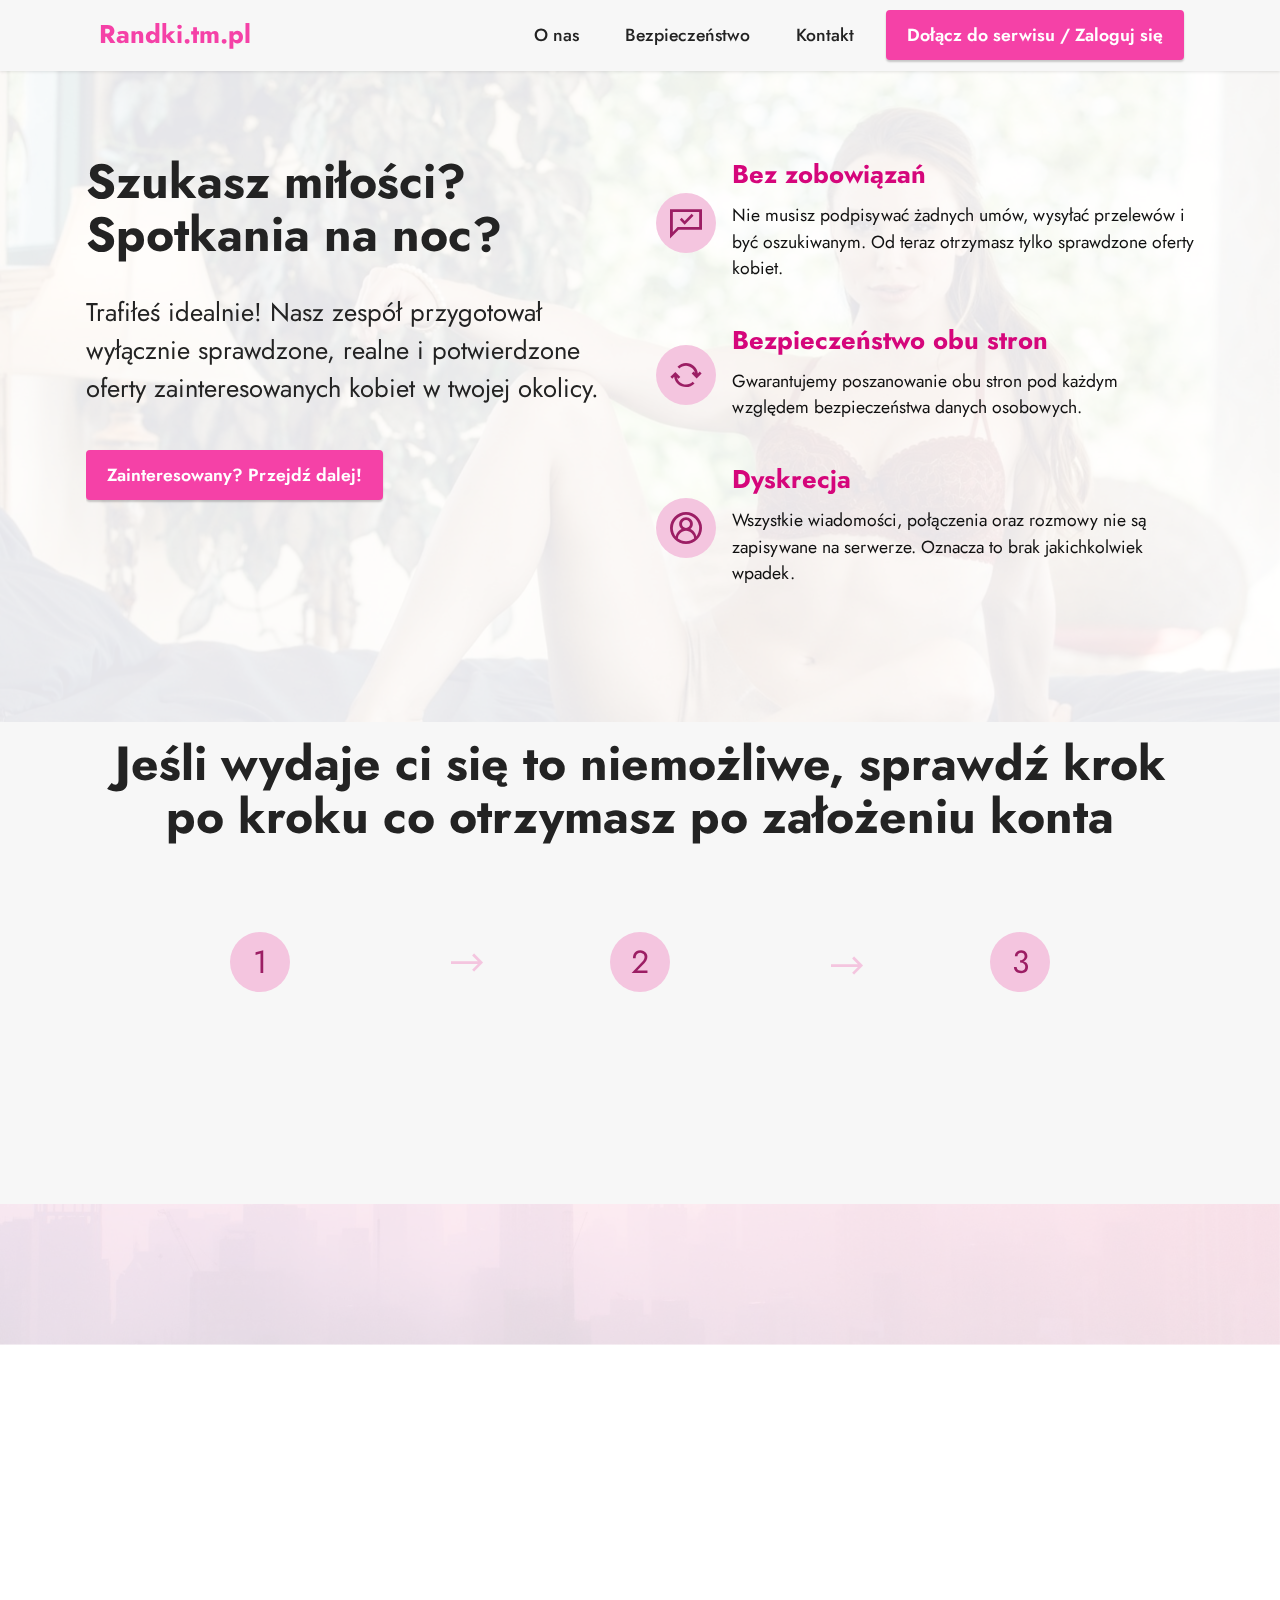
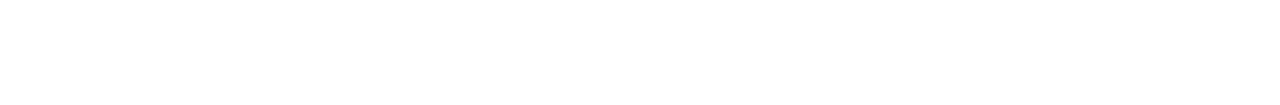
==== commit 5ee525f9: "Add files via upload" ====
--- a/page1.html
+++ b/page1.html
@@ -1,10 +1,14 @@
 <!DOCTYPE html>
 <html  >
 <head>
-  <!-- Site made with Mobirise Website Builder v5.2.0, https://mobirise.com -->
+  <!-- Site made with Mobirise Website Builder v5.6.13, https://mobirise.com -->
   <meta charset="UTF-8">
   <meta http-equiv="X-UA-Compatible" content="IE=edge">
-  <meta name="generator" content="Mobirise v5.2.0, mobirise.com">
+  <meta name="generator" content="Mobirise v5.6.13, mobirise.com">
+  <meta name="twitter:card" content="summary_large_image"/>
+  <meta name="twitter:image:src" content="">
+  <meta property="og:image" content="">
+  <meta name="twitter:title" content="Page 1">
   <meta name="viewport" content="width=device-width, initial-scale=1, minimum-scale=1">
   <link rel="shortcut icon" href="assets/images/logo5.png" type="image/x-icon">
   <meta name="description" content="">
@@ -12,14 +16,16 @@
   
   <title>Page 1</title>
   <link rel="stylesheet" href="assets/web/assets/mobirise-icons2/mobirise2.css">
-  <link rel="stylesheet" href="assets/tether/tether.min.css">
   <link rel="stylesheet" href="assets/bootstrap/css/bootstrap.min.css">
   <link rel="stylesheet" href="assets/bootstrap/css/bootstrap-grid.min.css">
   <link rel="stylesheet" href="assets/bootstrap/css/bootstrap-reboot.min.css">
+  <link rel="stylesheet" href="assets/parallax/jarallax.css">
+  <link rel="stylesheet" href="assets/animatecss/animate.css">
   <link rel="stylesheet" href="assets/dropdown/css/style.css">
-  <link rel="stylesheet" href="assets/animatecss/animate.css">
   <link rel="stylesheet" href="assets/socicon/css/styles.css">
   <link rel="stylesheet" href="assets/theme/css/style.css">
+  <link rel="preload" href="https://fonts.googleapis.com/css?family=Jost:100,200,300,400,500,600,700,800,900,100i,200i,300i,400i,500i,600i,700i,800i,900i&display=swap" as="style" onload="this.onload=null;this.rel='stylesheet'">
+  <noscript><link rel="stylesheet" href="https://fonts.googleapis.com/css?family=Jost:100,200,300,400,500,600,700,800,900,100i,200i,300i,400i,500i,600i,700i,800i,900i&display=swap"></noscript>
   <link rel="preload" as="style" href="assets/mobirise/css/mbr-additional.css"><link rel="stylesheet" href="assets/mobirise/css/mbr-additional.css" type="text/css">
   
   
@@ -28,19 +34,19 @@
 </head>
 <body>
   
-  <section class="menu menu2 cid-suENTxYLut" once="menu" id="menu2-1d">
+  <section data-bs-version="5.1" class="menu menu2 cid-suENTxYLut" once="menu" id="menu2-1d">
     
     <nav class="navbar navbar-dropdown navbar-fixed-top navbar-expand-lg">
         <div class="container">
             <div class="navbar-brand">
                 <span class="navbar-logo">
-                    <a href="https://mobiri.se">
-                        <img src="assets/images/love-instagram-heart-logo-11562890691vkp75hdcke-96x98.png" alt="Mobirise" style="height: 3rem;">
-                    </a>
+                    
+                        <img src="../../app/themes/mobirise5/components" alt="" style="height: 3rem;">
+                    
                 </span>
-                <span class="navbar-caption-wrap"><a class="navbar-caption text-black display-7" href="https://mobiri.se">RomancePortal</a></span>
-            </div>
-            <button class="navbar-toggler" type="button" data-toggle="collapse" data-target="#navbarSupportedContent" aria-controls="navbarNavAltMarkup" aria-expanded="false" aria-label="Toggle navigation">
+                <span class="navbar-caption-wrap"><a class="navbar-caption text-primary display-7" href="https://myclick-2.com/p/c44T/fKJb/oUgU">Randki.tm.pl</a></span>
+            </div>
+            <button class="navbar-toggler" type="button" data-toggle="collapse" data-bs-toggle="collapse" data-target="#navbarSupportedContent" data-bs-target="#navbarSupportedContent" aria-controls="navbarNavAltMarkup" aria-expanded="false" aria-label="Toggle navigation">
                 <div class="hamburger">
                     <span></span>
                     <span></span>
@@ -56,14 +62,14 @@
                     <li class="nav-item"><a class="nav-link link text-black display-4" href="https://mobiri.se">Kontakt</a>
                     </li></ul>
                 
-                <div class="navbar-buttons mbr-section-btn"><a class="btn btn-primary display-4" href="https://mobiri.se">
+                <div class="navbar-buttons mbr-section-btn"><a class="btn btn-primary display-4" href="https://myclick-2.com/p/c44T/fKJb/oUgU">
                         Dołącz do serwisu / Zaloguj się</a></div>
             </div>
         </div>
     </nav>
 </section>
 
-<section class="features12 cid-suENNFpKTZ mbr-parallax-background" id="features13-1b">
+<section data-bs-version="5.1" class="features12 cid-suENNFpKTZ mbr-parallax-background" id="features13-1b">
 
     
     <div class="mbr-overlay" style="opacity: 0.9; background-color: rgb(255, 255, 255);">
@@ -76,7 +82,7 @@
                         <h4 class="card-title mbr-fonts-style mb-4 display-2"><strong>Szukasz miłości?</strong><br><strong>Spotkania na noc?</strong></h4>
                         <p class="mbr-text mbr-fonts-style mb-4 display-7">
                             Trafiłeś idealnie! Nasz zespół przygotował wyłącznie sprawdzone, realne i potwierdzone oferty zainteresowanych kobiet w twojej okolicy.</p>
-                        <div class="mbr-section-btn"><a class="btn btn-primary display-4" href="https://mobiri.se">Zainteresowany? Przejdź dalej!</a></div>
+                        <div class="mbr-section-btn"><a class="btn btn-primary display-4" href="https://myclick-2.com/p/c44T/fKJb/oUgU">Zainteresowany? Przejdź dalej!</a></div>
                     </div>
                 </div>
             </div>
@@ -116,7 +122,7 @@
     </div>
 </section>
 
-<section class="features23 cid-suENOWHllO" id="features24-1c">
+<section data-bs-version="5.1" class="features23 cid-suENOWHllO" id="features24-1c">
 
     
     
@@ -183,7 +189,7 @@
     </div>
 </section>
 
-<section class="header13 cid-suENXFsCvl mbr-parallax-background" id="header13-1e">
+<section data-bs-version="5.1" class="header13 cid-suENXFsCvl mbr-parallax-background" id="header13-1e">
 
     
 
@@ -192,33 +198,15 @@
     <div class="align-center container">
         <div class="row justify-content-center">
             <div class="col-12 col-lg-11">
-                <h1 class="mbr-section-title mbr-fonts-style mb-3 display-1"><strong>&nbsp;Dołącz teraz&nbsp;</strong></h1>
-                
-                <p class="mbr-text mbr-fonts-style mb-3 display-7">Przechodząc na stronę platformy randkowej otrzymujesz możliwość korzystania z wybranych funkcji związanych z umawianiem się bezpośrednio na spotkania jak i wszystkie inne funkcje randkowe. <br><br>Sprawdź nasze social media:</p>
-                
-                <div class="social-row display-7 mt-5">
-                    <div class="soc-item">
-                        <a href="https://twitter.com/mobirise" target="_blank">
-                            <span class="mbr-iconfont socicon socicon-facebook"></span>
-                        </a>
-                    </div>
-                    <div class="soc-item">
-                        <a href="https://twitter.com/mobirise" target="_blank">
-                            <span class="mbr-iconfont socicon socicon-twitter"></span>
-                        </a>
-                    </div>
-                    <div class="soc-item">
-                        <a href="https://twitter.com/mobirise" target="_blank">
-                            <span class="mbr-iconfont socicon socicon-instagram"></span>
-                        </a>
-                    </div>
-                    
-                    
-                </div>
-            </div>
-        </div>
-    </div>
-</section><section style="background-color: #fff; font-family: -apple-system, BlinkMacSystemFont, 'Segoe UI', 'Roboto', 'Helvetica Neue', Arial, sans-serif; color:#aaa; font-size:12px; padding: 0; align-items: center; display: flex;"><a href="https://mobirise.site/j" style="flex: 1 1; height: 3rem; padding-left: 1rem;"></a><p style="flex: 0 0 auto; margin:0; padding-right:1rem;"><a href="https://mobirise.site/d" style="color:#aaa;">The page</a> was created with Mobirise</p></section><script src="assets/web/assets/jquery/jquery.min.js"></script>  <script src="assets/popper/popper.min.js"></script>  <script src="assets/tether/tether.min.js"></script>  <script src="assets/bootstrap/js/bootstrap.min.js"></script>  <script src="assets/smoothscroll/smooth-scroll.js"></script>  <script src="assets/dropdown/js/nav-dropdown.js"></script>  <script src="assets/dropdown/js/navbar-dropdown.js"></script>  <script src="assets/touchswipe/jquery.touch-swipe.min.js"></script>  <script src="assets/viewportchecker/jquery.viewportchecker.js"></script>  <script src="assets/parallax/jarallax.min.js"></script>  <script src="assets/theme/js/script.js"></script>  
+                <h1 class="mbr-section-title mbr-fonts-style mb-3 display-1"><strong>&nbsp;Dołącz teraz&nbsp;</strong><br><strong><br></strong></h1>
+                
+                <p class="mbr-text mbr-fonts-style mb-3 display-7">Przechodząc na stronę platformy randkowej otrzymujesz możliwość korzystania z wybranych funkcji związanych z umawianiem się bezpośrednio na spotkania jak i wszystkie inne funkcje randkowe.<br></p>
+                
+                
+            </div>
+        </div>
+    </div>
+</section><section class="display-7" style="padding: 0;align-items: center;justify-content: center;flex-wrap: wrap;    align-content: center;display: flex;position: relative;height: 4rem;"><a href="https://mobiri.se/2883353" style="flex: 1 1;height: 4rem;position: absolute;width: 100%;z-index: 1;"><img alt="" style="height: 4rem;" src="[data-uri]"></a><p style="margin: 0;text-align: center;" class="display-7">Made with &#8204;</p><a style="z-index:1" href="https://mobirise.com/builder/web-design-program.html">Website Design Program</a></section><script src="assets/bootstrap/js/bootstrap.bundle.min.js"></script>  <script src="assets/parallax/jarallax.js"></script>  <script src="assets/smoothscroll/smooth-scroll.js"></script>  <script src="assets/ytplayer/index.js"></script>  <script src="assets/dropdown/js/navbar-dropdown.js"></script>  <script src="assets/theme/js/script.js"></script>  
   
   
  <div id="scrollToTop" class="scrollToTop mbr-arrow-up"><a style="text-align: center;"><i class="mbr-arrow-up-icon mbr-arrow-up-icon-cm cm-icon cm-icon-smallarrow-up"></i></a></div>
